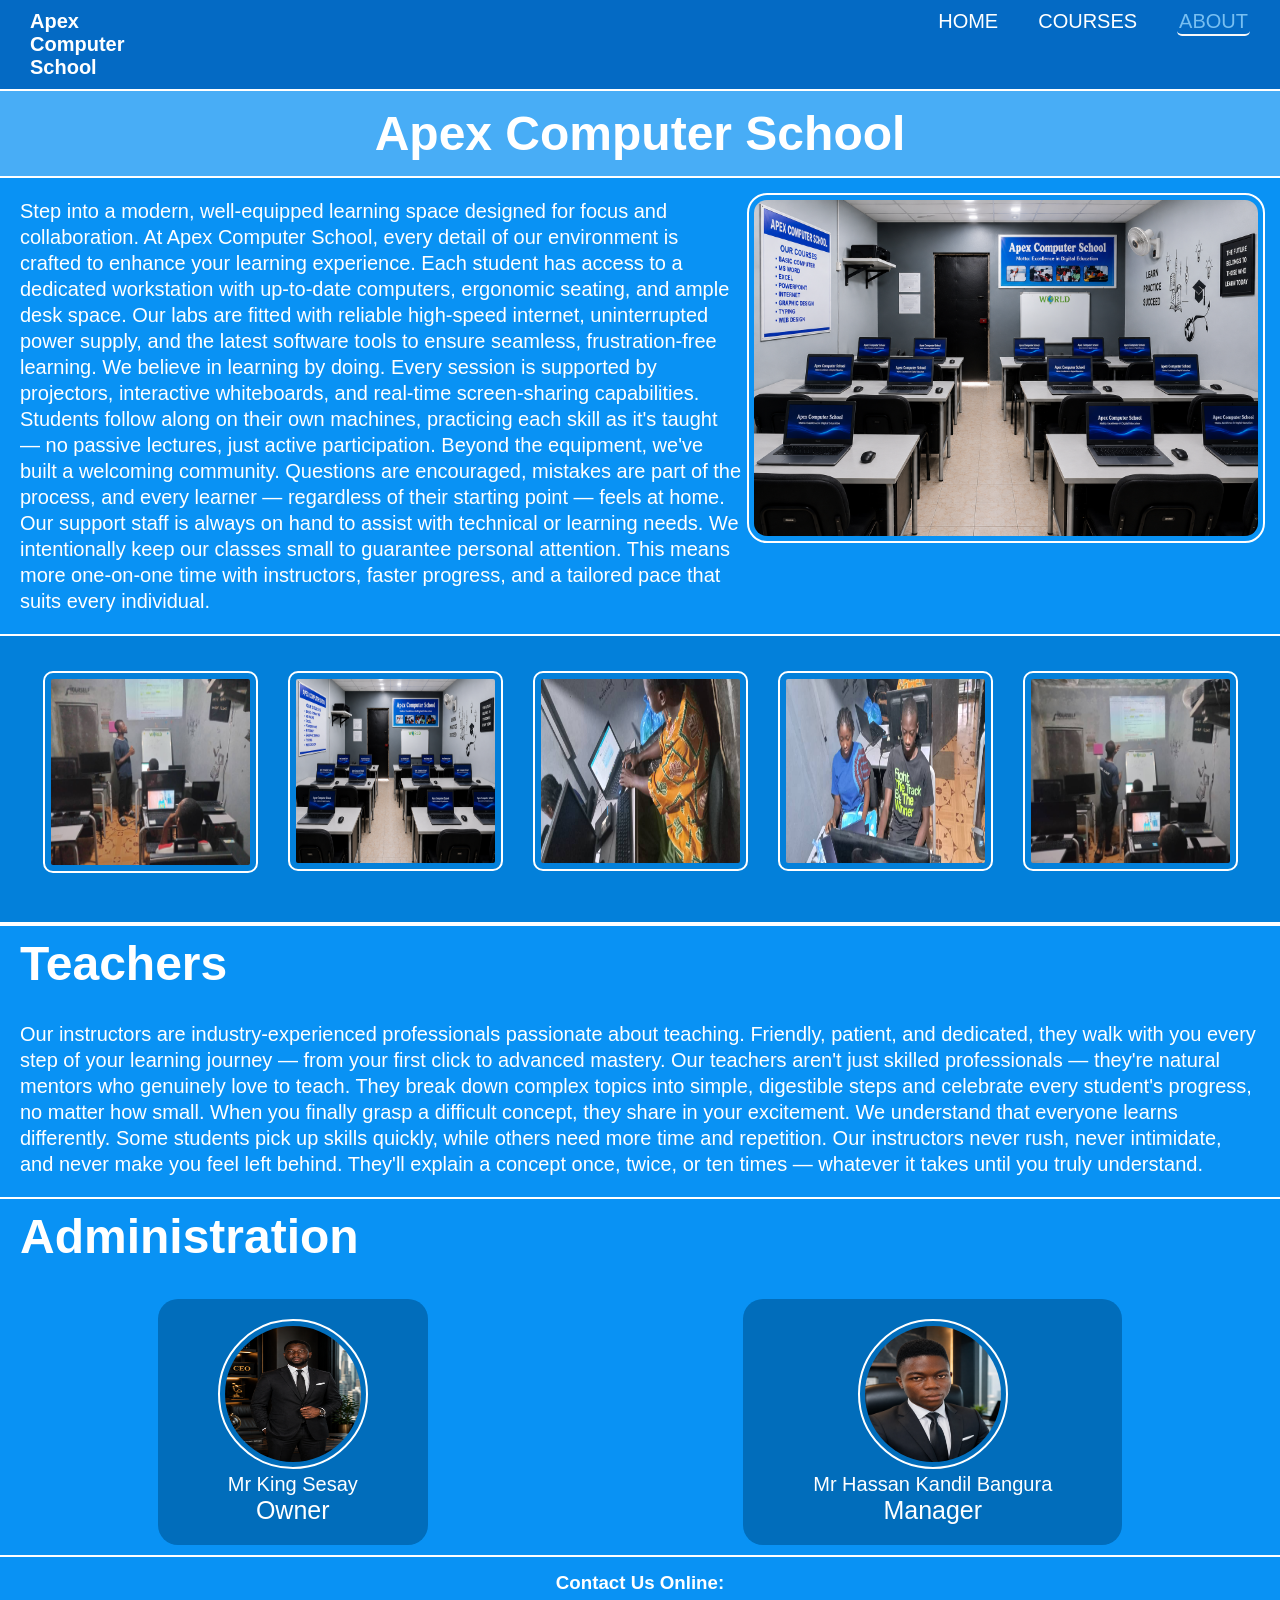
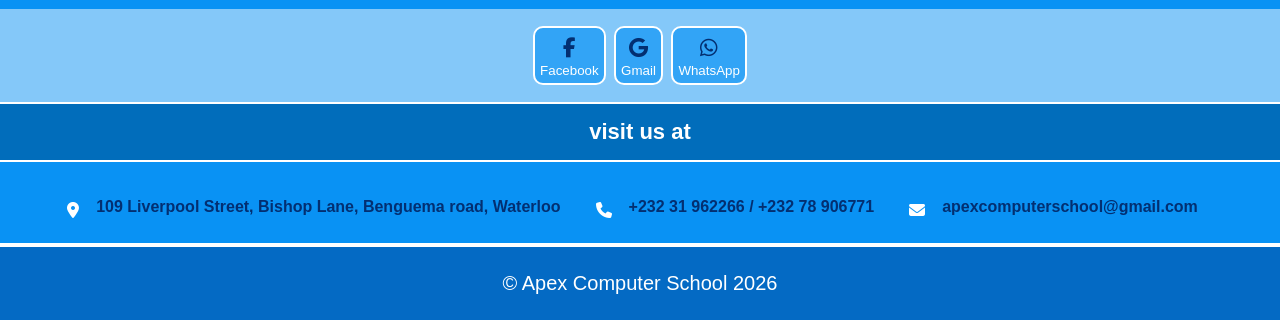
==== About.html @ 6affbea9 "Update social buttons in About.html Removed direct buttons for X, Tik-Tok, and Instagram. Added What" ====
<!DOCTYPE html>
<html lang="en">
<head>
    <meta charset="UTF-8">
    <meta name="viewport" content="width=device-width, initial-scale=1.0">
    <!-- <link href="fontawesome/css/all.min.css" rel="stylesheet"> -->
     <link rel="stylesheet" href="https://cdnjs.cloudflare.com/ajax/libs/font-awesome/6.5.1/css/all.min.css" integrity="sha512-DTOQO9RWCH3ppGqcWaEA1BIZOC6xxalwEsw9c2QQeAIftl+Vegovlnee1c9QX4TctnWMn13TZye+giMm8e2LwA==" crossorigin="anonymous" referrerpolicy="no-referrer" />

    <link rel="stylesheet" href="About.css">
    <title>Apex Computer School | About</title>
</head>
<body>

<header>
    <div class="logo-info">
        <!-- <span class="logo-img"><img src="Images/APEX LOGO.png" alt="Apex Logo"></span> -->
             <h3>
                Apex Computer School
            </h3>
        </div>
        <ul id="menus" class="menus">
            <li><a href="Index.html" title="Apex | Home">Home</a></li>
            <li><a href="course.html" title="Apex | Course">Courses</a></li>
            <li class="current"><a href="About.html" title="Apex | About">About</a></li>
        </ul>
</header>

<div id="hamburger-menu-icon" class="hamburger-menu-icon">
    <span id="open-menu" class="open-menu"><i class="fa solid fa-bars"></i></span>
</div>

<div id="close-burger-menu" class="close-burger-menu">
    <span id="close-menu" class="close-menu">&times;</span>
</div>

    <div class="about-us">
        <!-- School -->
        <div class="apex-computer-school">
            <h1>Apex Computer School</h1>
            <div class="school-info">
                <p>
                    Step into a modern, well-equipped learning space designed for focus and collaboration. 
                    At Apex Computer School, every detail of our environment is crafted to enhance your learning experience.

                    Each student has access to a dedicated workstation with up-to-date computers, 
                    ergonomic seating, and ample desk space. Our labs are fitted with reliable high-speed internet, 
                    uninterrupted power supply, and the latest software tools to ensure seamless, frustration-free learning. 
                    We believe in learning by doing. Every session is supported by projectors, interactive whiteboards,
                    and real-time screen-sharing capabilities. Students follow along on their own machines, practicing each 
                    skill as it's taught — no passive lectures, just active participation.
                    Beyond the equipment, we've built a welcoming community. Questions are encouraged, mistakes are part of the process, 
                    and every learner — regardless of their starting point — feels at home. Our support staff is always on hand to assist 
                    with technical or learning needs.
                    We intentionally keep our classes small to guarantee personal attention. This means more one-on-one time with instructors, 
                    faster progress, and a tailored pace that suits every individual.
                </p>
                <img src="Images/Apex Computer School Classroom.png" alt="Apex Computer School Classroom">
            </div>
        </div>

        <!-- School Lab -->
        <div class="school-computer-lab">
            <div class="school-lab">
                <div class="lab">
                    <img src="Images/WhatsApp Image 2025-10-27 at 18.56.24_876bb91a.jpg" class="lab-img" width="250px" height="120px" alt="Apex Logo">
                </div>
    
                <div class="lab">
                    <img src="Images/Apex Computer School Classroom.png" width="150px" height="200px" alt="Apex Logo">
                </div>
    
                <div class="lab">
                    <img src="Images/WhatsApp Image 2025-10-27 at 12.49.39_50820400.jpg" width="150px" height="200px" alt="Apex Logo">
                </div>
    
                <div class="lab">
                    <img src="Images/WhatsApp Image 2025-10-27 at 12.49.40_c38c8c76.jpg" width="150px" height="200px" alt="Apex Logo">
                </div>
    
                <div class="lab">
                    <img src="Images/WhatsApp Image 2025-10-27 at 18.56.27_0bd0a8a2.jpg" width="150px" height="200px" alt="Apex Logo">
                </div>
            </div>
        </div>
        


        <!-- Teachers -->
        <div class="apex-teachers">
            <h2>Teachers</h2>
            <p class="about-teachers"> 
                Our instructors are industry-experienced professionals passionate about teaching. Friendly, patient, and 
                dedicated, they walk with you every step of your learning journey — from your first click to advanced mastery. 
                Our teachers aren't just skilled professionals — they're natural mentors who genuinely love to teach. 
                They break down complex topics into simple, digestible steps and celebrate every student's progress, no matter how small. 
                When you finally grasp a difficult concept, they share in your excitement.  
                We understand that everyone learns differently. Some students pick up skills quickly, while others need more time and repetition. 
                Our instructors never rush, never intimidate, and never make you feel left behind. They'll explain a concept once, twice, 
                or ten times — whatever it takes until you truly understand.
            </p>
            <!-- <div class="teachers">
            <div class="teachers-info">
                <img src="Images/Teacher.jpg" alt="Teacher One" width="260px" height="200px">
                <p class="teacher-name">Mr Ahmed Turay</p>
                <p>
                    Donec purus velit, bibendum non mollis vel, euismod nec tellus.
                    Morbi vehicula luctus mauris, non vulputatea lacus dapibus nec. Donec eu nisl egestas,
                    tempor quam a, iaculis turpis. Vivamus id metus dolor. Integer ac leo justo.                   
                </p>
                </div>

                <div class="teachers-info">
                    <img src="Images/Teacher two.jpg" alt="Teacher Two" width="260px" height="200px">
                    <p class="teacher-name">Miss Juliet Conteh</p>
                    <p>
                        Donec purus velit, bibendum non mollis vel, euismod nec tellus.
                        Morbi vehicula luctus mauris, non vulputatea lacus dapibus nec. Donec eu nisl egestas,
                        tempor quam a, iaculis turpis. Vivamus id metus dolor. Integer ac leo justo.                        
                    </p>
                    </div>

                    <div class="teachers-info">
                    <img src="Images/Teacher three.jpg" alt="Teacher Three" width="260px" height="200px">
                    <p class="teacher-name">Mr Mohamed Kamara</p>
                    <p>
                            Donec purus velit, bibendum non mollis vel, euismod nec tellus.
                            Morbi vehicula luctus mauris, non vulputatea lacus dapibus nec. Donec eu nisl egestas,
                            tempor quam a, iaculis turpis. Vivamus id metus dolor. Integer ac leo justo.
                    </p>
            </div>
            </div>
        </div> -->



        <!-- Administraton -->
        <div class="admin">
            <h2>Administration</h2>
            <div class="school-admin">
            <div class="admin-info">
                <img src="Images/Mr King.png" alt="Teacher One" width="260px" height="200px">
                <p class="admin-name">Mr King Sesay</p>
                    <p class="admin-position">Owner</p>
                </div>

                <div class="admin-info">
                    <img src="Images/Mr Hassan.png" alt="Teacher Two" width="260px" height="200px">
                    <p class="admin-name">Mr Hassan Kandil Bangura</p>
                    <p class="admin-position">Manager</p>
                    </div>

                    <!-- <div class="admin-info">
                    <img src="Images/Teacher three.jpg" alt="Teacher Three" width="260px" height="200px">
                    <p class="admin-name">Mr Joseph Win</p>
                    <p class="admin-position">Vice-Principal</p>
            </div> -->
            </div>
        </div>

        <!-- Online Contact -->

        <div class="contact-info">
            <h3>Contact Us Online:</h3>
            <div class="social-info">
                <a href="http://www.facebook.com/hassan.kandilbangura"><button class="social-button"><i class="fab fa-facebook-f"></i> Facebook</button></a>
                <a href="http://www.facebook.com/hassan.kandilbangura"><button class="social-button"><i class="fab fa-google"></i> Gmail</button></a>
                   <a href="https://wa.me/23231962266"><button class="social-button"><i class="fab fa-whatsapp"></i> WhatsApp</button></a>
            </div>

            <!-- Visit info -->
            <div class="visit-info">
                <h3>visit us at</h3>
                <div class="address-info">
                    
                    <div class="infos">
                    <i class="fa solid fa-location-dot"></i>
                    <p class="location">109 Liverpool Street, Bishop Lane, Benguema road, Waterloo</p>
                    </div>
                    
                    <div class="infos">
                    <i class="fa solid fa-phone"></i>
                    <p class="pone">+232 31 962266 / +232 78 906771</p>
                    </div>
                    
                    <div class="infos">
                       <i class="fa solid fa-envelope"></i>
                        <p class="email">apexcomputerschool@gmail.com</p>
                    </div>
                   
                </div>
        </div>

        <footer>
            <p>&copy; Apex Computer School <span id="current-year">2025</span></p>
        </footer>




    </div>

<script src="Apex.js"></script>
</body>
---- About.css ----
* {
    box-sizing: border-box;
    margin: 0;
    padding: 0;
}

body {
    font-family:'Trebuchet MS', 'Lucida Sans Unicode', 'Lucida Grande', 'Lucida Sans', Arial, sans-serif;
    background-color: #0992f4;
    color: #fff;
    width: 100%;
    height: 100%;
    margin: 0;
    padding: 0;
}

header {
    background-color: #046ac4;
    display: flex;
    border-bottom: 2px solid #fff;
}

 ul {
    display: flex;
    text-align: center;
    margin-left: 60%;
}

ul li {
    list-style: none;
    margin-top: 10px;
    margin-bottom: 15px;
    margin: 0px 20px 0 0;
    padding: 10px;
}

ul li a {
    color: #fff;
    font-size: 20px;
    text-align: center;
    text-decoration: none;
    text-transform: uppercase;
    cursor: pointer;
}

ul li a:hover {
    color: #95caf8;
}

ul li a:active {
    color: #032f71;
}

 .current a {
    border-bottom: 2px solid #f9f9f9;
    border-radius: 5px;
    color:#78bff1;
    padding: 2px;
}

header .logo-info {
  display: flex;
  color: #fff;
  padding: 10px;

}

.logo-info h3 {
   margin-left: 20px;
   font-size: 20px;
}


.hamburger-menu-icon {
    display: none;
}

.close-burger-menu {
    display: none;
}
.about-us {
  height: 100%;
}

.apex-computer-school {
    background-color: #0992f4;
    color: #fff;
}

.apex-computer-school h1 {
    font-size: 3rem;
    background-color: #48adf6;
    padding: 15px;
    text-align: center;
    border-bottom: 2px solid #fff;
}

.school-info {
    display: flex;
    flex-direction: row;
    padding: 15px;
}

.school-info p {
    font-size: 20px;
    line-height: 1.3;
    padding: 5px;
}

.school-info img {
    width: 550px;
    height: 350px;
    padding: 5px;
    border: 2px solid #fff;
    border-radius: 20px;
}

/* School Lab */
.school-computer-lab {
    background-color: #0380da;
    border-top: 2px solid #fff;
    border-bottom: 2px solid #fff;
}

.school-computer-lab h1 {
    font-size: 3rem;
    margin-bottom: 15px;
    margin-left: 25px;
    padding: 5px;
}

.school-lab {
    display: flex;
    justify-content: center;
    margin: auto;
    padding: 0px 45px 45px 45px; 
}

.school-lab .lab {
    margin: 35px 15px 0 15px;
}

.school-lab .lab img {
    width: 215px;
    padding: 6px;
    border-radius: 10px;
    border: 2px solid #fff;
}

.school-lab .lab .lab-img {
    height: 202px;
}

.school-lab .lab img:hover {
    scale: 1.2;
    transition: 0.3s ease-in-out;
}

/* Teachers */
.apex-teachers {
    background-color: #0992f4;
    border-top: 2px solid #fff;
    border-bottom: 2px solid #fff;
}

.about-teachers {
    font-size: 20px;
    line-height: 1.3;
    padding: 20px;
}

.apex-teachers h2 {
    font-size: 3rem;
    margin-left: 10px;
    padding: 10px;
}

.apex-teachers p {
    font-size: 20px;
}

.teachers {
    background-color: #0992f4;
    display: flex;
    flex-direction: row;
    justify-content: space-between;
    padding: 25px 0 10px 0;
   
}

.teachers-info {
    background-color: #037ad0;
    margin: 10px 50px 20px 50px;
    padding: 20px 20px 10px 20px;
    text-align: center;
    border-radius: 20px;
}

.teachers-info .teacher-name {
    font-size: 20px;
}

.teachers-info p {
    padding: 5px;
}

.teachers-info img {
    padding: 5px;
    border: 2px solid #fff;
    border-radius: 20px;
}

/* Administration */
.admin {
    background-color: #0992f4;
    /* margin-top: 45px; */
    border-top: 2px solid #fff;
    border-bottom: 2px solid #fff;
}

.admin h2 {
    font-size: 3rem;
    margin-left: 10px;
    padding: 10px;
}

.school-admin {
    display: flex;
    flex-direction: row;
    justify-content:space-around;
    padding: 15px 0 10px 0;
}

.admin-info { 
    background-color: #016dbb;
    margin: 10px 50px 0 50px;
    padding: 20px 40px 20px 40px;
    text-align: center;
    border-radius: 20px;
}

.admin-info img {
    width: 150px;
    height: 150px;
    padding: 5px;
    border: 2px solid #fff;
    border-radius: 50%;
}

.admin-info .admin-name {
    font-size: 20px;
    padding: 0 30px 0 30px;
    text-align: center;
}

.admin-info .admin-position {
    font-size: 25px;
    padding: 0 30px 0 30px;
    text-align: center;
}

/* Social Media Contact */
.contact-info h3 {
    text-align: center;
    padding: 15px;
}

.social-info {
    background-color: rgb(255, 255, 255, 0.5);
    padding: 15px;
    text-align: center;
}

.social-info button {
    background-color: #32a4f6;
    color: #fff;
    margin: 2px;
    padding: 5px;
    border: 2px solid #fff;
    border-radius: 10px;
    cursor: pointer;
}

.social-info i {
    display: flex;
    flex-direction: column;
    color: #032f71;
    font-size: 20px;
    padding: 5px;
}

.social-info button:hover {
    background-color: #2478f7;
}


/* Address info */
.visit-info {
    background-color: #0992f4;
    border-top: 2px solid #fff;
    border-bottom: 2px solid #fff;
}

.address-info {
    display: flex;
    justify-content: center;
    padding: 15px;
}

.visit-info h3 {
    background-color: #016dbb;
    font-size: 22px;
    padding: 15px;
    text-align: center;
    border-bottom: 2px solid #fff;
}

.address-info .infos {
    display: flex;
    margin-top: 15px;
    padding-right: 25px;
}

.address-info .infos i {
    padding: 10px;
}

.address-info .infos p {
    font-size: 16px;
    font-weight: 600;
    color: #032f71;
    margin-top: 6px;
    padding-left: 7px;
}

footer {
    background-color: #046ac4;
    color: #fff;
    font-size: 20px;
    padding: 25px;
    text-align: center;
    border-top: 2px solid #fff;
}

/* Media Screen Size 810px */
@media (max-width:810px) {
     ul {
        display: flex;
        margin: 10px 10px 0 35%;
        z-index: 1;
    }

    ul li a {
        font-size: 18px;
    }
    
    header .logo-info {
        display: flex;
    }
    
    .logo-info h3 {
      font-size: 18px;
    }

    .school-info {
    display: flex;
    flex-direction: column;
    margin-left: 40px;
    text-align: left;
}

.school-info p {
    font-size: 18px;
}

.school-info img {
    width: 550px;
    height: 400px;
    margin-left: 70px;

}

/* School Lab */
.school-computer-lab h1 {
    font-size: 2.2rem;
}

.school-lab {
    width: 100%;
    height: 40%;
    display: flex;
    justify-content: center;
    margin: 15px 0 0 0px;
}

.school-lab .lab {
    margin: 0 5px 0 5px;
}

.school-lab .lab img {
    width: 150px;
    height: 120px;
    padding: 3px;
}

.school-lab .lab .lab-img {
    height: 120px;
}

.school-lab .lab img:hover {
    scale: 1.1;
}

/* Teachers */
.about-teachers {
    font-size: 20px;
    line-height: 1.3;
    padding: 20px;
}

.apex-teachers h1 {
    position: absolute;
    top: 95%;
    left: 65px;
    font-size: 2.1rem;
}

.teachers {
    background-color: #0992f4;
    display: flex;
    flex-direction: row;
    justify-content: space-between;
    padding: 25px 0 10px 0;
   
}

.teachers-info { 
    margin: 0 10px 20px 10px;
    padding: 10px 20px 5px 20px;
}

.teachers-info .teacher-name {
    font-size: 22px;
}

.teachers-info p {
    font-size: 15px;
    padding: 5px;
}

.teachers-info img {
    width: 160px;
    height: 130px;
}

/* Administration */
.admin {
    background-color: #0992f4;
    margin-top: 45px;
    border-top: 2px solid #fff;
    border-bottom: 2px solid #fff;
}

.admin h1 {
    position: absolute;
    top: 170%;
    left: 65px;
    font-size: 2.1rem;
}

.school-admin {
    display: flex;
    flex-direction: row;
    justify-content: space-between;
    padding: 15px 0 10px 0;
   
}

.admin-info { 
    background-color: #016dbb;
    margin: 0 10px 0 10px;
    padding: 10px 40px 10px 40px;
    text-align: center;
}

.admin-info img {
    width: 130px;
    height: 130px;
    padding: 5px;
    border: 2px solid #fff;
    border-radius: 50%;
}

.admin-info .admin-name {
    font-size: 17px;
    padding: 0 20px 0 20px;
}

.admin-info .admin-position {
    font-size: 20px;
    padding: 0 20px 0 20px;
}

/* Social Media Contact */
.contact-info h3 {
    text-align: center;
    padding: 15px;
}

.social-info {
    background-color: rgb(255, 255, 255, 0.5);
    padding: 15px;
    text-align: center;
}

.social-info button {
    background-color: #32a4f6;
    color: #fff;
    margin: 2px;
    padding: 5px;
    border: 2px solid #fff;
    border-radius: 10px;
    cursor: pointer;
}

.social-info i {
    display: flex;
    flex-direction: column;
    color: #032f71;
    font-size: 25px;
}

/* Address info */
.address-info {
    display: grid;
    grid-template-columns: repeat(2, 1fr);
    justify-content: center;
    padding: 15px;
}

.visit-info h3 {
    background-color: #016dbb;
    font-size: 22px;
    padding: 15px;
    text-align: center;
    border-bottom: 2px solid #fff;
}

.address-info .infos {
    margin-top: 15px;
    margin-left: 10px;
    padding-right: 20px;
}

.address-info .infos p {
    font-size: 15px;
    color: #032f71;
    margin-top: 2px;
    padding-left: 20px;
}

 footer {
        font-size: 16px;
        padding: 10px;
    }
     

}

/* Media Screen Size 768px */
@media (max-width:768px) {
 ul {
        margin-top: 10px;
        margin-left: 30%;
    }

    ul li a {
        font-size: 18px;
        color: rgb(173, 6, 6);
    }
    
    header .logo-info {
        display: flex;
        color: #fff;
    }
    
    .logo-info h3 {
      font-size: 18px;
    }


.hamburger-menu-icon {
    display: none;
}

.close-burger-menu {
    display: none;
}

.apex-computer-school h1 {
    font-size: 2.7rem;
}

.school-info {
    display: flex;
    flex-direction: column;
    margin-left: 50px;
    text-align: left;
}

.school-info p {
    font-size: 18px;
}

.school-info img {
    width: 500px;
    height: 330px;
    margin-left: 70px;

}

/* School Lab */
.school-computer-lab h1 {
    font-size: 2.5rem;
}

.school-lab {
    width: 80%;
    height: 40%;
    overflow: auto;
    display: flex;
    justify-content: center;
    margin: 15px 0 0 50px;
}

.school-lab .lab {
    margin: 0 5px 0 5px;
}

.school-lab .lab img {
    width: 150px;
    height: 120px;
    padding: 3px;
}

.school-lab .lab .lab-img {
    height: 120px;
}

.school-lab .lab img:hover {
    scale: 1.1;
}

/* Teachers */
.about-teachers {
    font-size: 20px;
    line-height: 1.3;
    padding: 20px;
}

.teachers {
    background-color: #0992f4;
    display: flex;
    flex-direction: row;
    justify-content: space-between;
    padding: 25px 0 10px 0;
   
}

.teachers-info { 
    margin: 10px 10px 20px 10px;
    padding: 10px 20px 5px 20px;
}

.teachers-info .teacher-name {
    font-size: 22px;
}

.teachers-info p {
    font-size: 15px;
    padding: 5px;
}

.teachers-info img {
    width: 160px;
    height: 130px;
}

/* Administration */
.admin {
    background-color: #0992f4;
    border-top: 2px solid #fff;
    border-bottom: 2px solid #fff;
}

.school-admin {
    display: flex;
    flex-direction: row;
    justify-content: space-between;
    padding: 15px 0 10px 0;
   
}

.admin h2 {
    font-size: 2.5rem;
}

.admin-info { 
    background-color: #016dbb;
    margin: 0 10px 0 10px;
    padding: 10px 40px 10px 40px;
    text-align: center;
}

.admin-info img {
    width: 130px;
    height: 130px;
    padding: 5px;
    border: 2px solid #fff;
    border-radius: 50%;
}

.admin-info .admin-name {
    font-size: 17px;
    padding: 0 20px 0 20px;
}

.admin-info .admin-position {
    font-size: 20px;
    padding: 0 20px 0 20px;
}

/* Social Media Contact */
.contact-info h3 {
    text-align: center;
    padding: 15px;
}

.social-info {
    background-color: rgb(255, 255, 255, 0.5);
    padding: 15px;
    text-align: center;
}

.social-info button {
    background-color: #32a4f6;
    color: #fff;
    margin: 2px;
    padding: 5px;
    border: 2px solid #fff;
    border-radius: 10px;
    cursor: pointer;
}

.social-info i {
    display: flex;
    flex-direction: column;
    color: #032f71;
    font-size: 25px;
}

/* Address info */
.address-info {
    display: grid;
    grid-template-columns: repeat(2, 1fr);
    justify-content: center;
    padding: 15px;
}

.visit-info h3 {
    background-color: #016dbb;
    font-size: 22px;
    padding: 15px;
    text-align: center;
    border-bottom: 2px solid #fff;
}

.address-info .infos {
    margin-top: 15px;
    margin-left: 10px;
    padding-right: 20px;
}

.address-info .infos p {
    font-size: 15px;
    color: #032f71;
    margin-top: 2px;
    padding-left: 20px;
}

 footer {
        font-size: 16px;
        padding: 10px;
    }

}

/* Media Screen Size 500px */
@media (max-width: 500px) {
     header ul {
        position: absolute;
        right: 0%;
        display: flex;
        flex-direction: column;
        margin-top: 15px;
        z-index: 1;
    }

    header ul li {
        margin: 20px 40px 10px 20px;
        padding: 2px 0 0 0;
    }

    header ul li a {
        border: none;
        font-size: 14px;
        color: #fff;
    }

    .current a {
        background-color: #fff;
        padding: 4px 20px 4px 20px;
        border: none;
        border-radius: 0%;
    }

    .menus {
        display: none;
    }

    .hamburger-menu-icon {
        position: absolute;
        display: block;
        top: 0;
        left: 90%;
    }

    .hamburger-menu-icon .open-menu {
        position: absolute;
        margin-top: 8px;
        color: #fff;
        font-size: 25px;
        cursor: pointer;
    }

    .hamburger-menu-icon .open-menu:hover {
        color: #dff632;
    }

     .close-burger-menu {
        width: 40%;
        height: 18%;
        display: none;
        position: absolute;
        left: 60%;
        top: 0;
        background-color: #032f71;
        transition: .6s ease;
        font-size: 25px;
        color: #fff;
        cursor: pointer;
    }

     .close-burger-menu .close-menu {
        position: absolute;
        left: 79%;
        margin-left: 5px;
     }

     .close-burger-menu .close-menu:hover {
        color: #95caf8;
    }

    .open-smooth {
        transition: .6s ease-out;
    }

    .close-smooth {
        transition: .8s ease-out;
    }

 header .logo-info {
        padding: 12px;
    } 

    .apex-computer-school h1 {
    font-size: 2.7rem;
}

.school-info {
    display: flex;
    flex-direction: column;
    justify-content: center;
    margin-bottom: 50px;
    /* padding: 50px; */
    
}

.school-info p {
    font-size: 18px;
    text-align: left;
    margin: 0px 50px 20px 0px;
}

.school-info img {
    width: 300px;
    height: 280px;
    margin-left: 0;
}

/* School Lab */
.school-computer-lab h1 {
    font-size: 2rem;
}

/* Teachers */
.about-teachers {
    font-size: 20px;
    line-height: 1.2;
    padding: 20px;
}


.teachers {
    width: 80%;
    background-color: #0992f4;
    display: flex;
    flex-direction: column;
    justify-content: center;
    margin: 10px 0 0 45px;
    padding: 25px 0 10px 0;
}

.teachers-info { 
    padding: 10px 10px 5px 10px;
}

.teachers-info .teacher-name {
    font-size: 22px;
}

.teachers-info p {
    font-size: 14px;
    padding: 2px;
}


/* Administration */
.school-admin {
    display: flex;
    flex-direction: column;
    justify-content: center;
}

.admin-info { 
    width: 80%;
    background-color: #016dbb;
    margin: 5px 10px 2px 45px;
    padding: 10px 5px 10px 5px;
    text-align: center;
}

/* Social Media Contact */
.social-info button {
    background-color: #32a4f6;
    font-size: 10px;
    color: #fff;
    margin: 2px;
    padding: 5px;
    border: 2px solid #fff;
    border-radius: 10px;
    cursor: pointer;
}

.social-info i {
    font-size: 20px;
}

/* Address info */
.address-info {
    display: grid;
    grid-template-columns: repeat(1, 1fr);
    justify-content: center;
    padding: 15px;
}

.visit-info h3 {
    font-size: 20px;
    padding: 10px;
}

.address-info .infos p {
    font-size: 16px;
    font-weight: 600;
    color: #032f71;
    margin-top: 2px;
    padding-left: 10px;
}
}

/* Media Screen Size 400px */
@media (max-width: 400px) {
     header ul {
        position: absolute;
        right: 0%;
        display: flex;
        flex-direction: column;
        margin-top: 15px;
        z-index: 1;
    }

    header ul li {
        margin: 20px 30px 10px 20px;
        padding: 2px 0 0 0;
    }

    header ul li a {
        border: none;
        font-size: 14px;
        color: #fff;
    }

    .current a {
        background-color: #fff;
        padding: 4px 20px 4px 20px;
        border: none;
        border-radius: 0%;
    }

    .menus {
        display: none;
    }

    .hamburger-menu-icon {
        position: absolute;
        display: block;
        top: 0;
        left: 90%;
    }

    .hamburger-menu-icon .open-menu {
        position: absolute;
        margin-top: 8px;
        color: #fff;
        font-size: 25px;
        cursor: pointer;
    }

    .hamburger-menu-icon .open-menu:hover {
        color: #dff632;
    }

     .close-burger-menu {
        width: 40%;
        height: 20%;
        display: none;
        position: absolute;
        left: 60%;
        top: 0;
        background-color: #032f71;
        transition: .6s ease;
        font-size: 25px;
        color: #fff;
        cursor: pointer;
    }

     .close-burger-menu .close-menu {
        position: absolute;
        left: 79%;
        margin-left: 5px;
     }


 header .logo-info {
        padding: 12px;
    } 

    .apex-computer-school h1 {
    font-size: 2.5rem;
}

.school-info {
    display: flex;
    flex-direction: column;
    margin-bottom: 50px;
}

.school-info p {
    font-size: 18px;
    text-align: left;
    margin: 0px 50px 20px 0px;
}

.school-info img {
    width: 270px;
    height: 250px;
}

/* School Lab */
.school-computer-lab h1 {
    font-size: 2rem;
}

/* Teachers */
.about-teachers {
    font-size: 20px;
    line-height: 1.2;
    padding: 20px;
}


.teachers {
    width: 80%;
    font-size: 15px;
    background-color: #0992f4;
    display: flex;
    flex-direction: column;
    justify-content: center;
    margin: 10px 0 0 45px;
    padding: 25px 0 10px 0;
   
}

/* Administration */
.school-admin {
    display: flex;
    flex-direction: column;
    justify-content: center;
}

.admin-info { 
    width: 80%;
    background-color: #016dbb;
    margin: 0px 10px 2px 45px;
    padding: 0px 5px 10px 5px;
    text-align: center;
}

/* Social Media Contact */
.social-info button {
    padding: 3px;
}

}

/* Media Screen Size 360px */
/* @media (min-width: 300px) {
.apex-teachers h1 {
    position: absolute;
    top: 163%;
    left: 30px;
    font-size: 1.8rem;
}

    .admin h1 {
    position: absolute;
    top: 347%;
    left: 30px;
    font-size: 1.8rem;
    margin-top: 20px;
}

} */
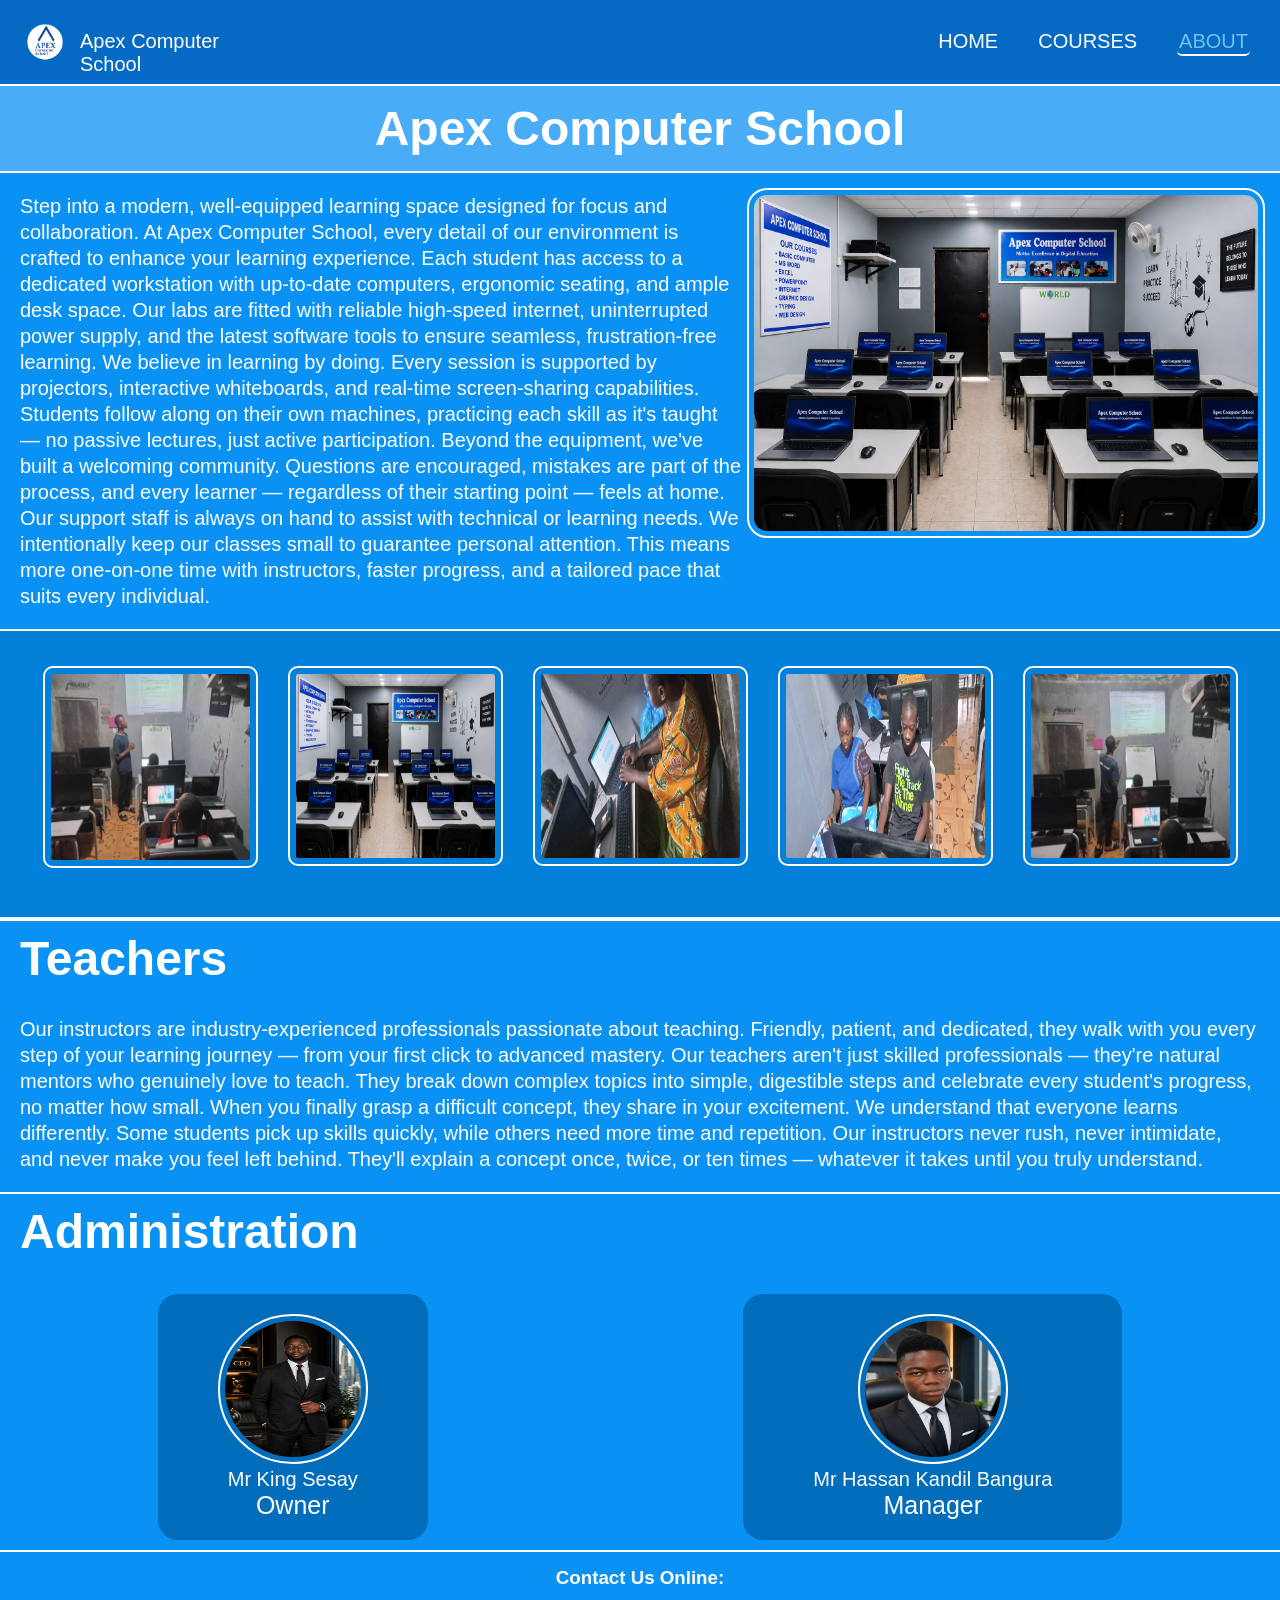
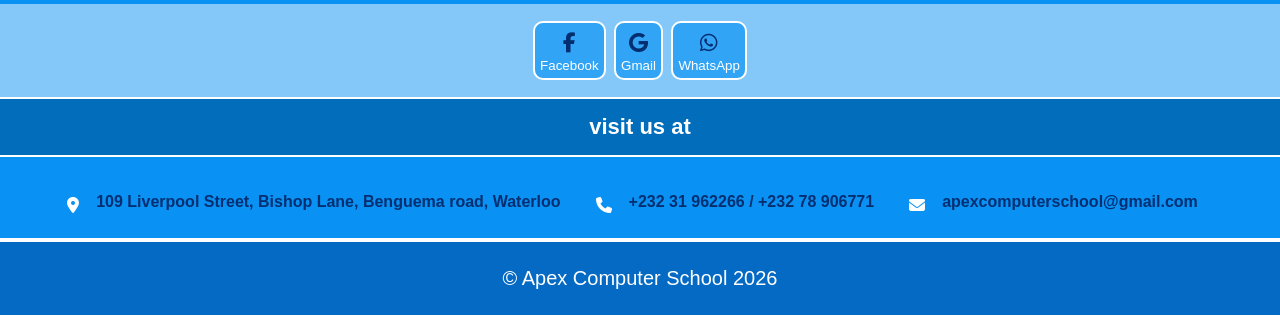
==== commit 3bfb93c9: "Add files via upload" ====
--- a/About.html
+++ b/About.html
@@ -13,13 +13,13 @@
 
 <header>
     <div class="logo-info">
-        <!-- <span class="logo-img"><img src="Images/APEX LOGO.png" alt="Apex Logo"></span> -->
-             <h3>
+        <span class="logo-img"><img src="Images/Apex Logo.png" alt="Apex Logo" width="50px" height="50px"></span>
+             <p>
                 Apex Computer School
-            </h3>
+             </p>      
         </div>
         <ul id="menus" class="menus">
-            <li><a href="Index.html" title="Apex | Home">Home</a></li>
+            <li><a href="index.html" title="Apex | Home">Home</a></li>
             <li><a href="course.html" title="Apex | Course">Courses</a></li>
             <li class="current"><a href="About.html" title="Apex | About">About</a></li>
         </ul>
@@ -162,9 +162,9 @@
         <div class="contact-info">
             <h3>Contact Us Online:</h3>
             <div class="social-info">
-                <a href="http://www.facebook.com/hassan.kandilbangura"><button class="social-button"><i class="fab fa-facebook-f"></i> Facebook</button></a>
-                <a href="http://www.facebook.com/hassan.kandilbangura"><button class="social-button"><i class="fab fa-google"></i> Gmail</button></a>
-                   <a href="https://wa.me/23231962266"><button class="social-button"><i class="fab fa-whatsapp"></i> WhatsApp</button></a>
+                <a href="http://www.facebook.com/profile.php?id=61590031408262" target="_blank"><button class="social-button"><i class="fab fa-facebook-f"></i> Facebook</button></a>
+               <a href="mailto:apexcomputerschool@gmail.com" target="_blank"><button class="social-button"><i class="fab fa-google"></i> Gmail</button></a>
+                <a href="https://wa.me/23231962266" target="_blank"><button class="social-button"><i class="fab fa-whatsapp"></i> WhatsApp</button></a>
             </div>
 
             <!-- Visit info -->
@@ -189,15 +189,12 @@
                    
                 </div>
         </div>
+        </div>
 
         <footer>
-            <p>&copy; Apex Computer School <span id="current-year">2025</span></p>
+           <p>&copy; Apex Computer School <span id="current-year">2025</span></p>
         </footer>
 
 
-
-
-    </div>
-
 <script src="Apex.js"></script>
-</body>
+</body>
--- a/About.css
+++ b/About.css
@@ -22,8 +22,8 @@
 
  ul {
     display: flex;
-    text-align: center;
-    margin-left: 60%;
+    margin-left: 650px;
+    margin-top: 20px;
 }
 
 ul li {
@@ -59,10 +59,23 @@
 }
 
 header .logo-info {
-  display: flex;
-  color: #fff;
-  padding: 10px;
-
+    display: flex;
+    color: #fff;
+    margin-top: 10px;
+    margin-left: 20px;
+}
+
+.logo-img img {
+   width: 50px;
+   height: 70px;
+   margin-top: 0px;
+  
+}
+
+.logo-info p {
+   margin-top: 20px;
+   margin-left: 10px;
+   font-size: 20px;
 }
 
 .logo-info h3 {
@@ -134,6 +147,7 @@
     justify-content: center;
     margin: auto;
     padding: 0px 45px 45px 45px; 
+    
 }
 
 .school-lab .lab {
@@ -145,6 +159,7 @@
     padding: 6px;
     border-radius: 10px;
     border: 2px solid #fff;
+    transition: 0.3s
 }
 
 .school-lab .lab .lab-img {
@@ -153,7 +168,6 @@
 
 .school-lab .lab img:hover {
     scale: 1.2;
-    transition: 0.3s ease-in-out;
 }
 
 /* Teachers */
@@ -343,6 +357,28 @@
 }
 
 /* Media Screen Size 810px */
+@media (max-width: 1024px) {
+    header ul {
+        margin-top: 20px;
+        margin-left: 190px;
+    }
+
+    header ul li a {
+        font-size: 18px;
+        color: #fff;
+    }
+
+    header .logo-info {
+        display: flex;
+        color: #fff;
+        margin-left: 20px;
+    }
+
+    .logo-info h3 {
+        font-size: 18px;
+    }
+}
+
 @media (max-width:810px) {
      ul {
         display: flex;
@@ -576,7 +612,7 @@
 
     ul li a {
         font-size: 18px;
-        color: rgb(173, 6, 6);
+        color: #ad0606;
     }
     
     header .logo-info {
@@ -797,32 +833,43 @@
 
 /* Media Screen Size 500px */
 @media (max-width: 500px) {
-     header ul {
+    header ul {
         position: absolute;
-        right: 0%;
-        display: flex;
-        flex-direction: column;
-        margin-top: 15px;
+        right: 2%;
+        margin-top: 10px;
         z-index: 1;
     }
 
     header ul li {
-        margin: 20px 40px 10px 20px;
+        margin: 15px 15px 10px 50px;
         padding: 2px 0 0 0;
     }
 
     header ul li a {
         border: none;
-        font-size: 14px;
         color: #fff;
     }
 
-    .current a {
+    .current {
         background-color: #fff;
-        padding: 4px 20px 4px 20px;
-        border: none;
-        border-radius: 0%;
-    }
+        padding: 5px;
+    }
+
+    .logo-info {
+         margin-left: 0;
+    }
+
+    .logo-info img {
+        width: 90px;
+        height: 120px;
+        padding: 0;
+   
+}
+
+.logo-info p {
+    font-size: 25px;
+    margin-top: 40px;
+}
 
     .menus {
         display: none;
@@ -1000,33 +1047,48 @@
 
 /* Media Screen Size 400px */
 @media (max-width: 400px) {
-     header ul {
-        position: absolute;
-        right: 0%;
-        display: flex;
-        flex-direction: column;
-        margin-top: 15px;
-        z-index: 1;
-    }
-
+    header ul {
+        margin-bottom: 80%;
+    }
+   
     header ul li {
-        margin: 20px 30px 10px 20px;
-        padding: 2px 0 0 0;
+        margin-left: 40%;
+       
     }
 
     header ul li a {
-        border: none;
-        font-size: 14px;
+        font-size: 17px;
         color: #fff;
+        
     }
 
     .current a {
-        background-color: #fff;
-        padding: 4px 20px 4px 20px;
-        border: none;
-        border-radius: 0%;
-    }
-
+        padding: 0px 50px 0 10px;
+        margin-right: 30px;
+        text-align: center;
+        border-bottom: none;
+    }
+
+    .close-burger-menu {
+        width: 38%;
+        height: 18%;
+        left: 62%;
+    }
+
+    .close-burger-menu:hover {
+        color: red;
+    }
+
+    .logo-img img {
+        width: 80px;
+        height: 110px;
+    }
+
+    .logo-info p {
+        font-size: 22px;
+        margin-top: 35px;
+        margin-left: 5px;
+    }
     .menus {
         display: none;
     }
